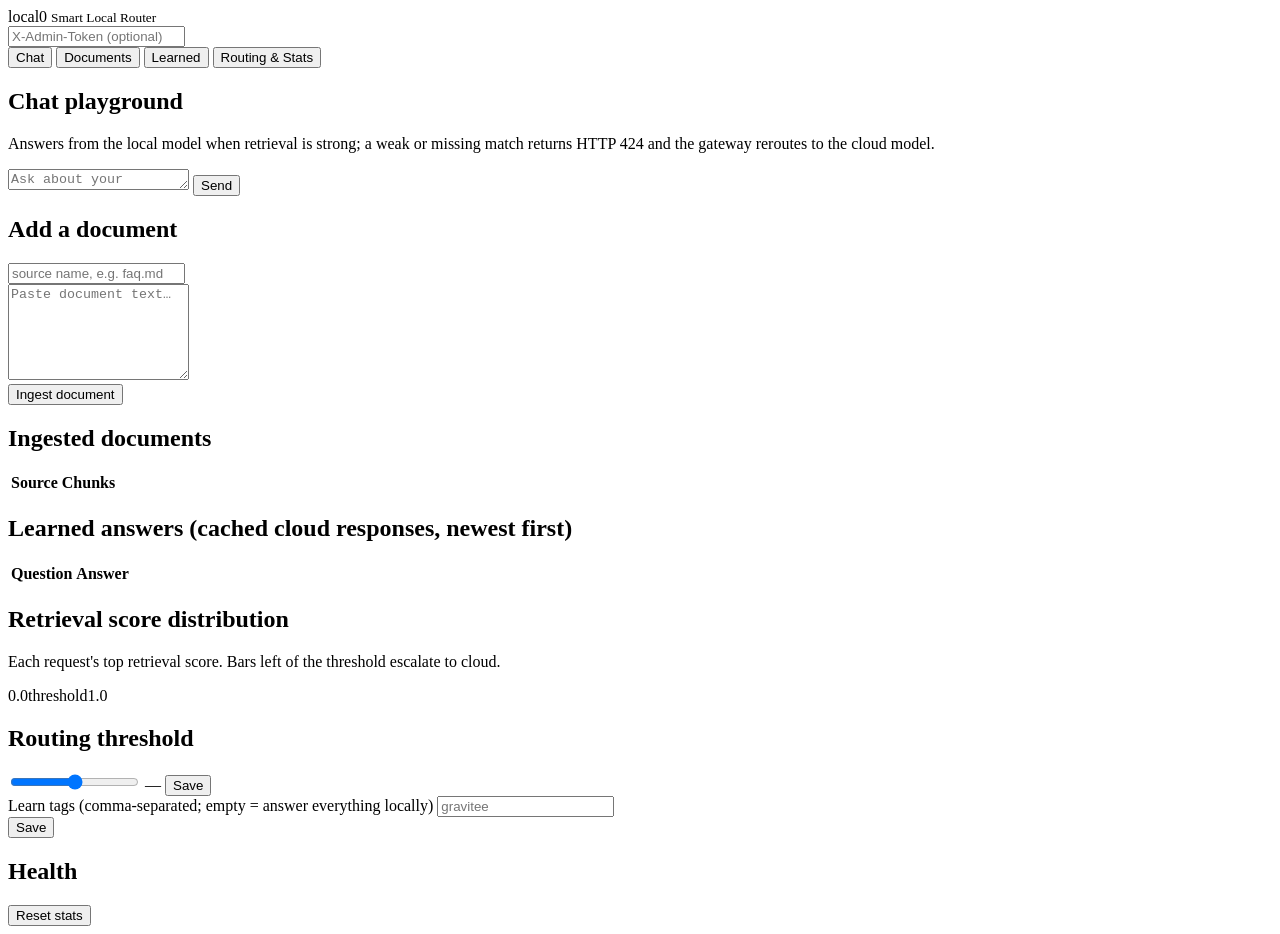
==== app/ui/index.html @ e22cf3da "feat: UI revamp — multi-view local-RAG console (no build step) Replaces the single dashboard.html wi" ====
<!doctype html>
<html lang="en">
<head>
  <meta charset="utf-8">
  <meta name="viewport" content="width=device-width, initial-scale=1">
  <title>local0 — Smart Local Router</title>
  <link rel="stylesheet" href="/ui/style.css">
</head>
<body>
  <header class="top">
    <div class="brand">local0 <small>Smart Local Router</small></div>
    <div class="spacer"></div>
    <input class="token" id="admintok" type="password" placeholder="X-Admin-Token (optional)">
  </header>

  <nav class="tabs">
    <button data-view="chat" class="active">Chat</button>
    <button data-view="documents">Documents</button>
    <button data-view="learned">Learned</button>
    <button data-view="routing">Routing &amp; Stats</button>
  </nav>

  <main>
    <!-- CHAT -->
    <section class="view active" id="view-chat">
      <div class="card">
        <h2>Chat playground</h2>
        <p class="muted">Answers from the local model when retrieval is strong; a weak or
          missing match returns HTTP&nbsp;424 and the gateway reroutes to the cloud model.</p>
        <div id="chatlog"></div>
        <div class="chatbar">
          <textarea id="chatinput" class="grow" rows="1" placeholder="Ask about your ingested docs…"></textarea>
          <button class="btn" id="send">Send</button>
        </div>
      </div>
    </section>

    <!-- DOCUMENTS -->
    <section class="view" id="view-documents">
      <div class="card">
        <h2>Add a document</h2>
        <div class="row"><input class="text" id="docname" placeholder="source name, e.g. faq.md"></div>
        <div class="row"><textarea id="doctext" rows="6" placeholder="Paste document text…"></textarea></div>
        <div class="row"><button class="btn" id="adddoc">Ingest document</button>
          <span class="muted" id="docstatus"></span></div>
      </div>
      <div class="card">
        <h2>Ingested documents</h2>
        <table><thead><tr><th>Source</th><th>Chunks</th><th></th></tr></thead>
          <tbody id="doclist"></tbody></table>
      </div>
    </section>

    <!-- LEARNED -->
    <section class="view" id="view-learned">
      <div class="card">
        <h2>Learned answers <span class="muted">(cached cloud responses, newest first)</span></h2>
        <table><thead><tr><th>Question</th><th>Answer</th></tr></thead>
          <tbody id="learnlist"></tbody></table>
      </div>
    </section>

    <!-- ROUTING -->
    <section class="view" id="view-routing">
      <div class="tiles" id="tiles"></div>
      <div class="card">
        <h2>Retrieval score distribution</h2>
        <p class="muted">Each request's top retrieval score. Bars left of the threshold escalate to cloud.</p>
        <div class="hist" id="hist"></div>
        <div class="axis"><span>0.0</span><span>threshold</span><span>1.0</span></div>
      </div>
      <div class="card">
        <h2>Routing threshold</h2>
        <div class="row">
          <input type="range" id="thr" min="0" max="1" step="0.01">
          <span class="slider-val" id="thrval">—</span>
          <button class="btn ghost" id="savethr">Save</button>
        </div>
        <div class="row">
          <div class="grow"><label class="fld">Learn tags (comma-separated; empty = answer everything locally)</label>
            <input class="text" id="tags" placeholder="gravitee"></div>
          <button class="btn ghost" id="savetags">Save</button>
        </div>
      </div>
      <div class="card">
        <h2>Health</h2>
        <div class="row" id="health"></div>
        <div class="row"><button class="btn ghost" id="resetstats">Reset stats</button></div>
      </div>
    </section>
  </main>

  <div id="toast"></div>
  <script src="/ui/app.js"></script>
</body>
</html>
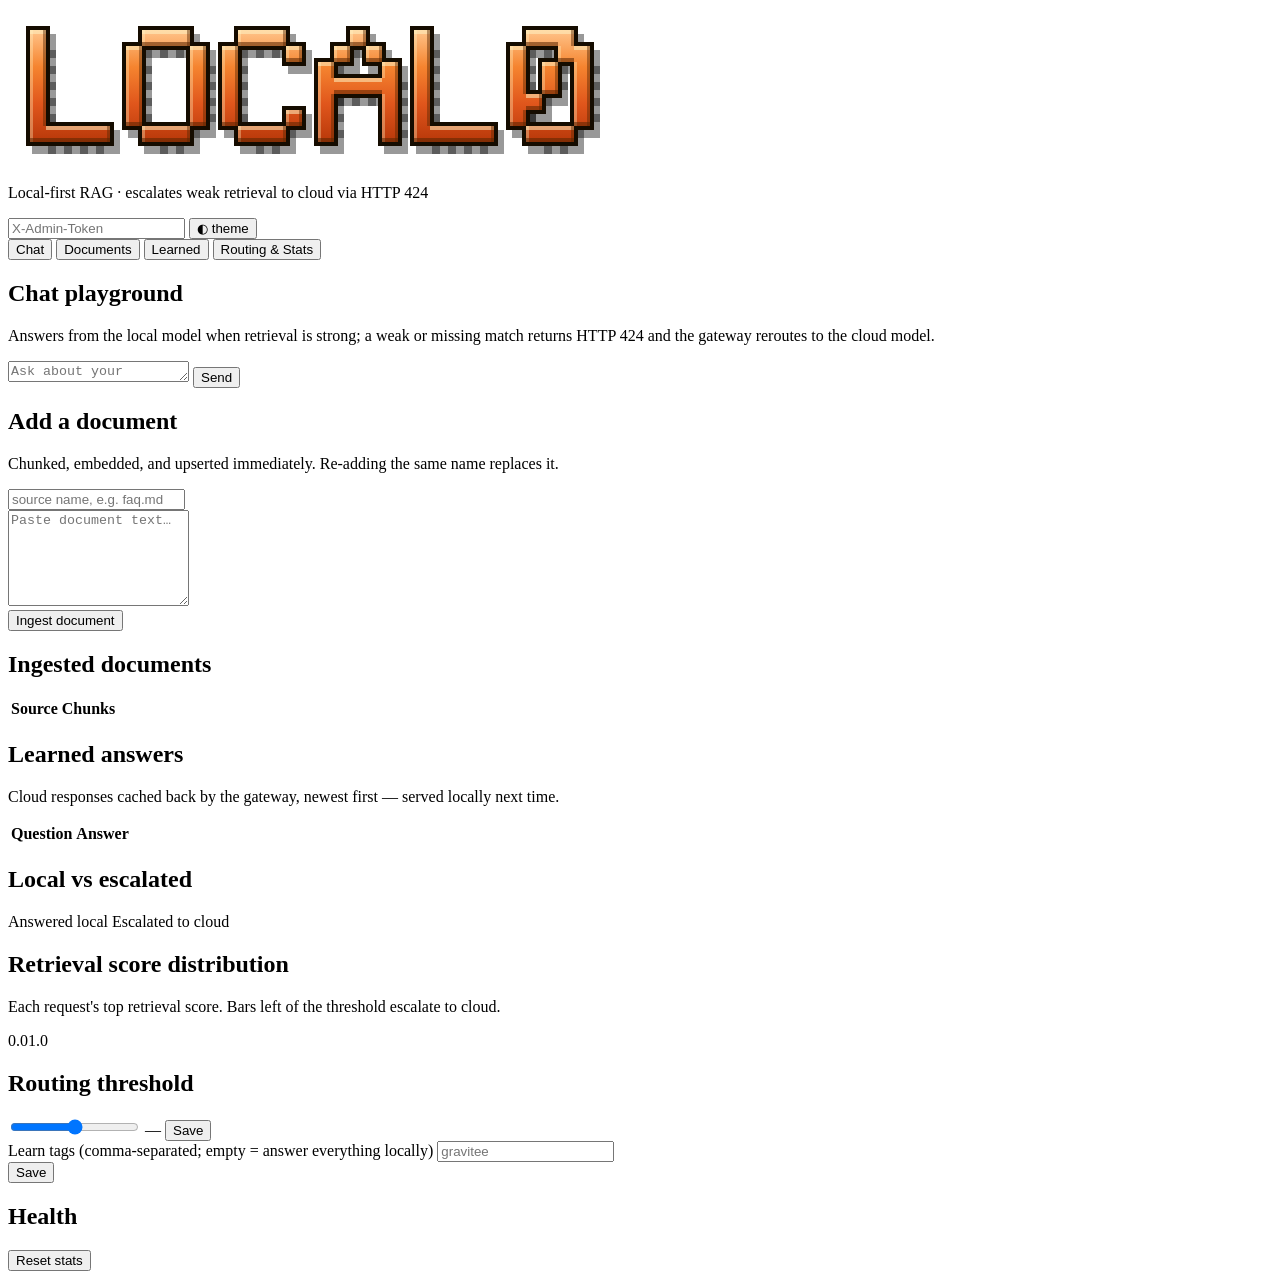
==== commit 72d7ef6f: "feat(ui): restore paper/ink look — logo, theme toggle; calmer health pill Brings back the original d" ====
--- a/app/ui/index.html
+++ b/app/ui/index.html
@@ -3,14 +3,19 @@
 <head>
   <meta charset="utf-8">
   <meta name="viewport" content="width=device-width, initial-scale=1">
-  <title>local0 — Smart Local Router</title>
+  <title>local0 · Local-first RAG</title>
+  <link rel="icon" href="/assets/favicon.svg?v=2" type="image/svg+xml">
   <link rel="stylesheet" href="/ui/style.css">
 </head>
 <body>
   <header class="top">
-    <div class="brand">local0 <small>Smart Local Router</small></div>
+    <div class="logo">
+      <img src="/assets/logo.svg?v=2" alt="local0">
+      <p class="sub">Local-first RAG · escalates weak retrieval to cloud via HTTP&nbsp;424</p>
+    </div>
     <div class="spacer"></div>
-    <input class="token" id="admintok" type="password" placeholder="X-Admin-Token (optional)">
+    <input class="token" id="admintok" type="password" placeholder="X-Admin-Token" title="Admin token for config/document/deploy actions">
+    <button class="theme-btn" id="theme">◐ theme</button>
   </header>
 
   <nav class="tabs">
@@ -25,7 +30,7 @@
     <section class="view active" id="view-chat">
       <div class="card">
         <h2>Chat playground</h2>
-        <p class="muted">Answers from the local model when retrieval is strong; a weak or
+        <p class="hint">Answers from the local model when retrieval is strong; a weak or
           missing match returns HTTP&nbsp;424 and the gateway reroutes to the cloud model.</p>
         <div id="chatlog"></div>
         <div class="chatbar">
@@ -39,10 +44,11 @@
     <section class="view" id="view-documents">
       <div class="card">
         <h2>Add a document</h2>
+        <p class="hint">Chunked, embedded, and upserted immediately. Re-adding the same name replaces it.</p>
         <div class="row"><input class="text" id="docname" placeholder="source name, e.g. faq.md"></div>
         <div class="row"><textarea id="doctext" rows="6" placeholder="Paste document text…"></textarea></div>
         <div class="row"><button class="btn" id="adddoc">Ingest document</button>
-          <span class="muted" id="docstatus"></span></div>
+          <span class="hint" id="docstatus"></span></div>
       </div>
       <div class="card">
         <h2>Ingested documents</h2>
@@ -54,7 +60,8 @@
     <!-- LEARNED -->
     <section class="view" id="view-learned">
       <div class="card">
-        <h2>Learned answers <span class="muted">(cached cloud responses, newest first)</span></h2>
+        <h2>Learned answers</h2>
+        <p class="hint">Cloud responses cached back by the gateway, newest first — served locally next time.</p>
         <table><thead><tr><th>Question</th><th>Answer</th></tr></thead>
           <tbody id="learnlist"></tbody></table>
       </div>
@@ -64,10 +71,18 @@
     <section class="view" id="view-routing">
       <div class="tiles" id="tiles"></div>
       <div class="card">
+        <h2>Local vs escalated</h2>
+        <div class="meter" id="meter"></div>
+        <div class="legend">
+          <span><i class="l-local"></i>Answered local</span>
+          <span><i class="l-esc"></i>Escalated to cloud</span>
+        </div>
+      </div>
+      <div class="card">
         <h2>Retrieval score distribution</h2>
-        <p class="muted">Each request's top retrieval score. Bars left of the threshold escalate to cloud.</p>
+        <p class="hint">Each request's top retrieval score. Bars left of the threshold escalate to cloud.</p>
         <div class="hist" id="hist"></div>
-        <div class="axis"><span>0.0</span><span>threshold</span><span>1.0</span></div>
+        <div class="axis"><span>0.0</span><span>1.0</span></div>
       </div>
       <div class="card">
         <h2>Routing threshold</h2>
@@ -84,7 +99,7 @@
       </div>
       <div class="card">
         <h2>Health</h2>
-        <div class="row" id="health"></div>
+        <div class="row" id="health" style="flex-wrap:wrap"></div>
         <div class="row"><button class="btn ghost" id="resetstats">Reset stats</button></div>
       </div>
     </section>
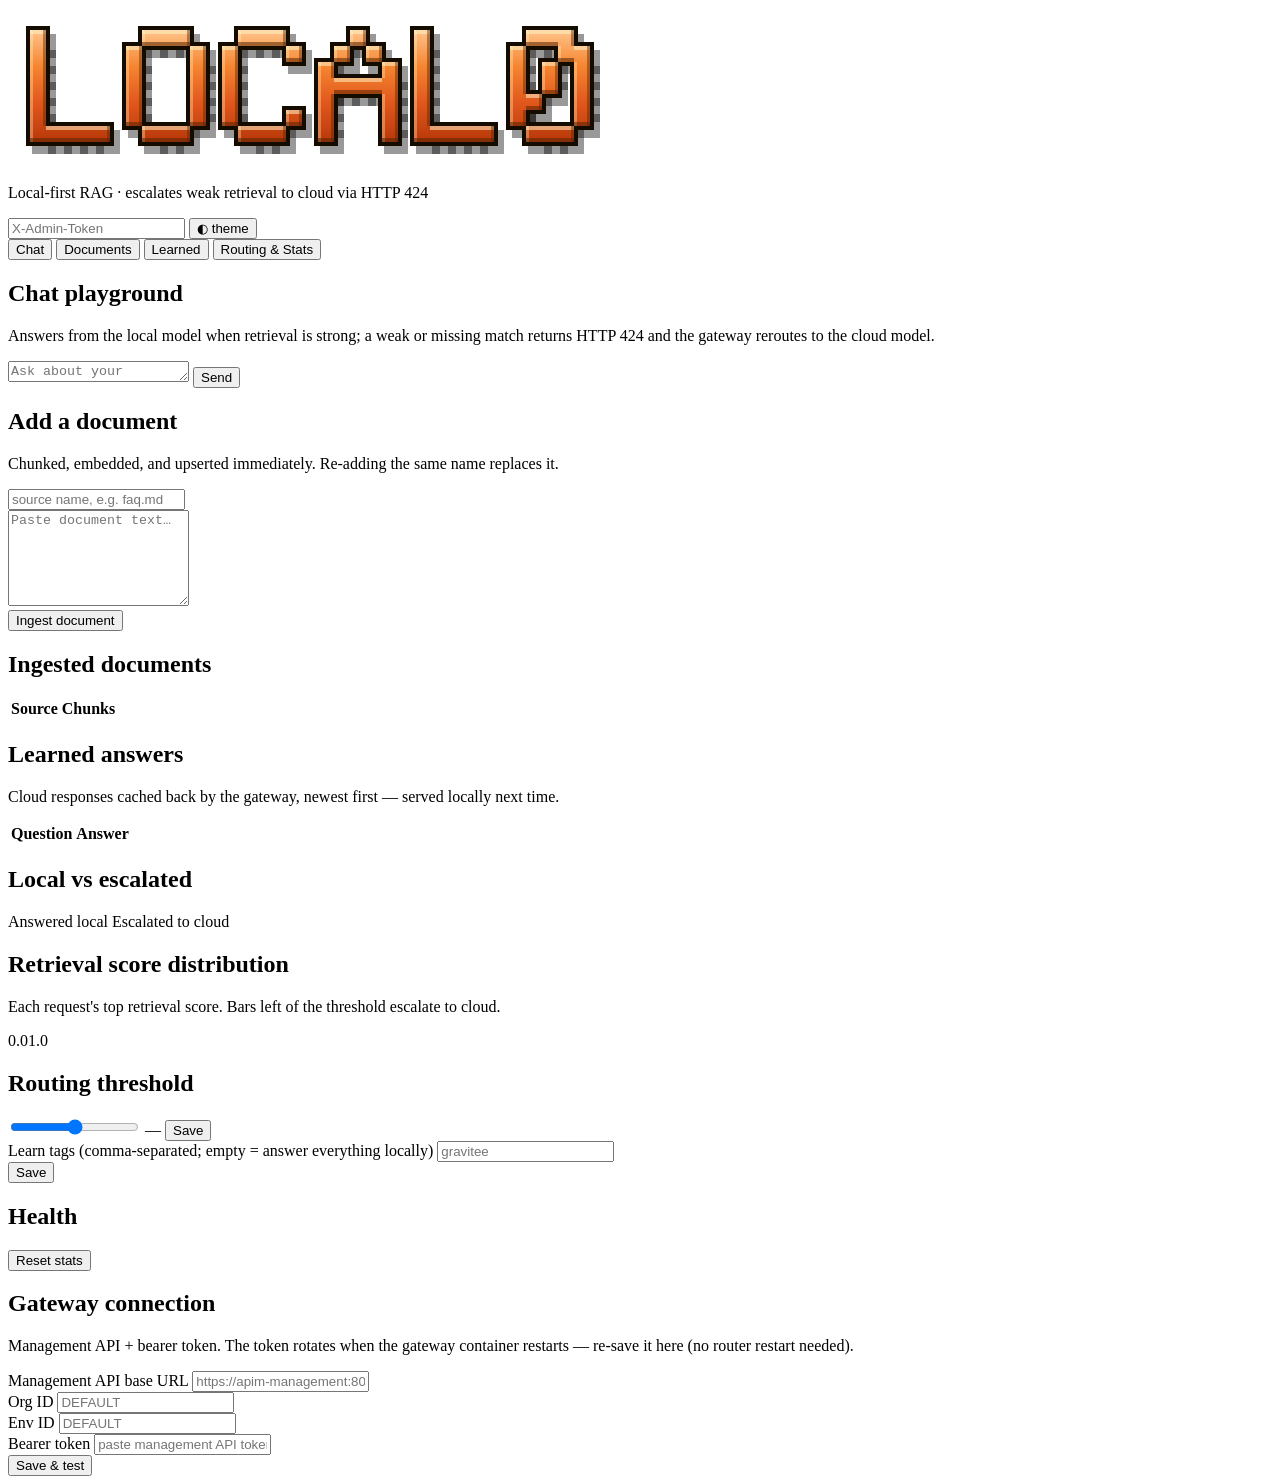
==== commit c779480c: "feat: gateway connection status — persist creds, live-probe, surface in UI Without a live gateway th" ====
--- a/app/ui/index.html
+++ b/app/ui/index.html
@@ -19,15 +19,15 @@
   </header>
 
   <nav class="tabs">
-    <button data-view="chat" class="active">Chat</button>
+    <button data-view="chat">Chat</button>
     <button data-view="documents">Documents</button>
     <button data-view="learned">Learned</button>
-    <button data-view="routing">Routing &amp; Stats</button>
+    <button data-view="routing" class="active">Routing &amp; Stats</button>
   </nav>
 
   <main>
     <!-- CHAT -->
-    <section class="view active" id="view-chat">
+    <section class="view" id="view-chat">
       <div class="card">
         <h2>Chat playground</h2>
         <p class="hint">Answers from the local model when retrieval is strong; a weak or
@@ -68,7 +68,12 @@
     </section>
 
     <!-- ROUTING -->
-    <section class="view" id="view-routing">
+    <section class="view active" id="view-routing">
+      <div id="gwbanner" class="banner" hidden>
+        <strong>Gateway not connected.</strong>
+        Weak-retrieval requests return HTTP 424 to escalate — but with no gateway wired up,
+        that 424 dead-ends and no bigger model answers. Connect a gateway below to route escalations.
+      </div>
       <div class="tiles" id="tiles"></div>
       <div class="card">
         <h2>Local vs escalated</h2>
@@ -102,6 +107,29 @@
         <div class="row" id="health" style="flex-wrap:wrap"></div>
         <div class="row"><button class="btn ghost" id="resetstats">Reset stats</button></div>
       </div>
+      <div class="card">
+        <h2>Gateway connection</h2>
+        <p class="hint">Management API + bearer token. The token rotates when the gateway
+          container restarts — re-save it here (no router restart needed).</p>
+        <div class="row">
+          <div class="grow"><label class="fld">Management API base URL</label>
+            <input class="text" id="gw_mapi" placeholder="https://apim-management:8083/management/v2"></div>
+        </div>
+        <div class="row">
+          <div class="grow"><label class="fld">Org ID</label>
+            <input class="text" id="gw_org" placeholder="DEFAULT"></div>
+          <div class="grow"><label class="fld">Env ID</label>
+            <input class="text" id="gw_env" placeholder="DEFAULT"></div>
+        </div>
+        <div class="row">
+          <div class="grow"><label class="fld">Bearer token</label>
+            <input class="text" id="gw_token" type="password" placeholder="paste management API token"></div>
+        </div>
+        <div class="row">
+          <button class="btn" id="gwsave">Save &amp; test</button>
+          <span id="gwresult" class="hint"></span>
+        </div>
+      </div>
     </section>
   </main>
 
